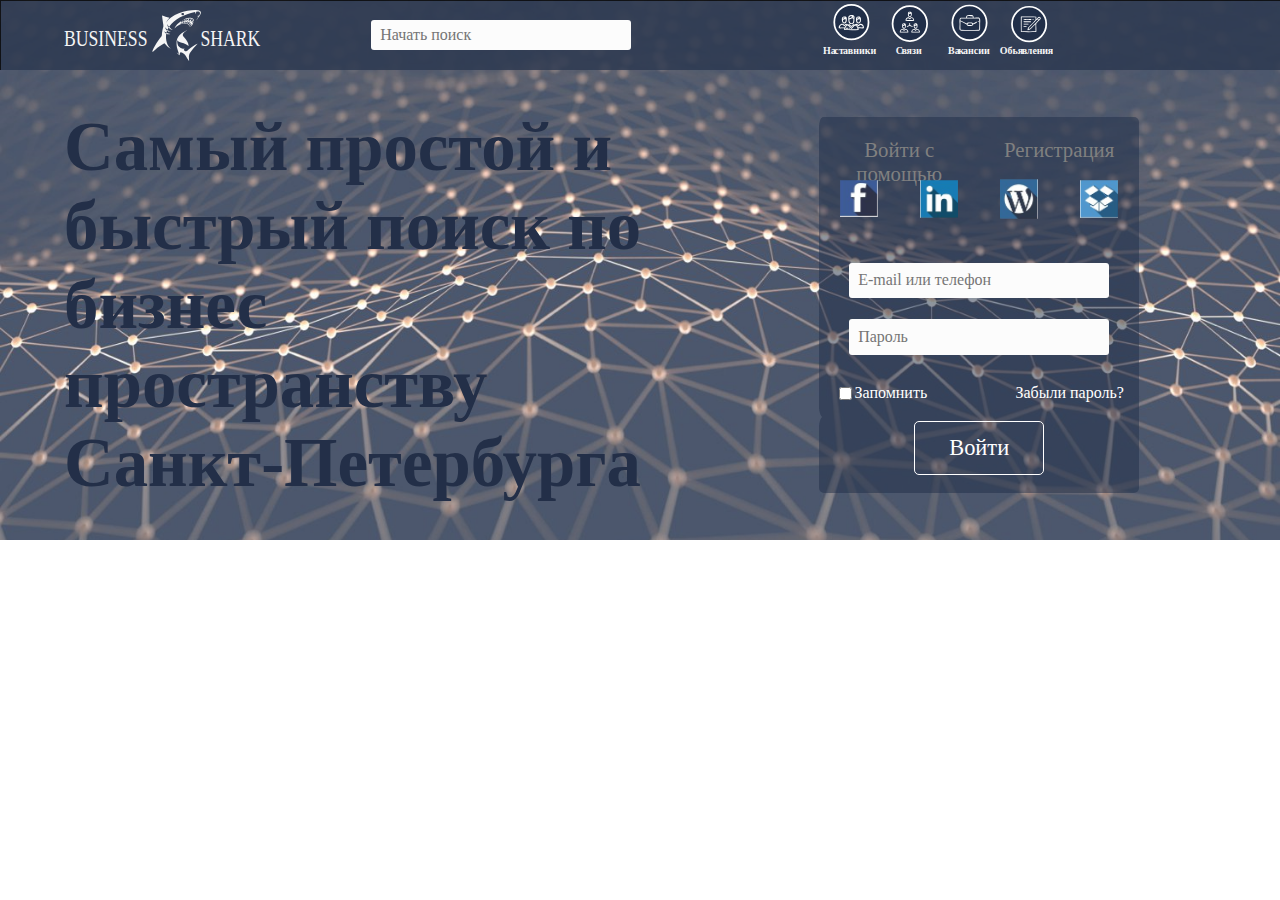
==== bizakula/index.html @ 7b427bce "biz setup" ====
<html>
    <head>
        <meta name="viewport" content="width=device-width, initial-scale=1.0">
	    <meta charset="utf-8">
        <link rel="stylesheet" type="text/css" href="css/index.css">
    </head>
    <body>
        <header>
            <nav>
                <img src="img/logo.svg" class="logo"> 
                <input placeholder="Начать поиск">
                <div class="buttons"></div>
            </nav>
            <div class="top_auth_and_text">
                <h1>Самый простой и быстрый поиск по бизнес пространству Санкт-Петербурга</h1>
                <div class="auth">
                    <div class="auth_top_selectors"><p>Войти с помощью</p><p>Регистрация</p></div>
                    <div class="social">
                        <img src="img/fb.svg">
                        <img src="img/ln.svg">
                        <img src="img/w.svg">
                        <img src="img/box.svg">
                    </div>
                    <div class="input_block">
                        <input placeholder="E-mail или телефон">
                        <input placeholder="Пароль" type="password">
                    </div>
                    <div class="log_settings">
                        <div class="input_remember">
                            <input type="checkbox">
                            <p>Запомнить</p>
                        </div>
                        <a href="#">Забыли пароль?</a>
                    </div>
                    <div class="access_button">
                        <div><p>Войти</p></div>
                    </div>
                </div>
            </div>
        </header>
    </body>
</html>
---- bizakula/css/index.css ----
body
{
    padding: 0;
    margin: 0;
}
header
{
    width: 100%;
    height: 60%;
    background-image: url(../img/top_1.png);
    background-repeat: no-repeat;
    background-size: cover;
}
nav
{
    height: 13%;
     align-items: center;
    background-image: url(../img/overlay.png);
   
    display: flex;
    flex-direction: row;
    
}
.auth_top_selectors
{
    height: 10%;
    display: flex;
    flex-direction: row;
}
.auth_top_selectors p
{
    width: 50%;
    color: gray;
    font-size: 1.3em;
    text-align: center;
    transition: 0.3s linear;
    cursor: pointer;
}
.auth_top_selectors p:hover
{
    color: white;
}
.top_auth_and_text
{
    height: 87%;
    display: flex;
    flex-direction: column;
    align-items: center;
    flex-direction: row;
    
    
}
.top_auth_and_text h1
{
    width: 50%;
   margin-left: 5%;
   
    font-size: 4.3em;
    color: #232F48;
    margin-left:%;
}
.auth
{
    margin-left: 9%;
    width: 25%;
    height: 80%;
    background-image: url(../img/auth_overlay.png);
    border-radius: 5px;
    display: flex;
    flex-direction: column;
}
.input_block
{
    margin-top: 5%;
    width: 100%;
    height: 30%;
    display: flex;
    flex-direction: column;
    align-items: center;
    justify-content:space-around;
}
.access_button div
{
    width: 40%;
    height: 80%;
    border: 1px solid white;
    border-radius: 5px;
    display: flex;
    flex-direction: column;
    justify-content: center;
    transition: 0.2s linear;
    cursor: pointer;
    
}

.access_button div:hover
{
    background-color: #2b374f;
}
.access_button div p
{
    color: white;
    text-align: center;
    font-size: 1.4em;
}
.log_settings
{
    width: 100%;
    height: 15%;
    display: flex;
    flex-direction: row;
    align-items: center;
    justify-content: space-around;
}
.access_button
{
    width: 100%;
    height: 17%;
    display: flex;
    flex-direction: column;
    align-items: center;
}
.log_settings a
{
    margin-left: 18%;
    color: white;
    outline: none;
    text-decoration: none;
}
.input_remember p
{
    color: white;
}
.input_remember
{
     display: flex;
    flex-direction: row;
    align-items: center;
}
.input_block input
{
     width: 80%;
    height: 30%;
    border-radius: 10px;
    outline: none;
    align-self: center;
    color: white;
    
    text-indent: 7px;
  -webkit-box-sizing: content-box;
  -moz-box-sizing: content-box;
  border:none;
    display: flex;
    align-items: center;
  -webkit-border-radius: 3px;
  border-radius: 3px;
  font: normal 16px/normal "Times New Roman", Times, serif;
  color: black;
  -o-text-overflow: clip;
  text-overflow: clip;
  background: rgba(252,252,252,1);
  -webkit-transition: all 200ms cubic-bezier(0.42, 0, 0.58, 1);
  -moz-transition: all 200ms cubic-bezier(0.42, 0, 0.58, 1);
  -o-transition: all 200ms cubic-bezier(0.42, 0, 0.58, 1);
  transition: all 200ms cubic-bezier(0.42, 0, 0.58, 1);
}
.logo
{
    width: 16%;
    height: 90%;
    margin-left: 5%;
}
nav input
{
    margin-left: 8%;
    width: 20%;
    height: 40%;
    border-radius: 10px;
    outline: none;
    align-self: center;
    color: white;
    
    text-indent: 7px;
  -webkit-box-sizing: content-box;
  -moz-box-sizing: content-box;
  border:none;
    display: flex;
    align-items: center;
  -webkit-border-radius: 3px;
  border-radius: 3px;
  font: normal 16px/normal "Times New Roman", Times, serif;
  color: black;
  -o-text-overflow: clip;
  text-overflow: clip;
  background: rgba(252,252,252,1);
  -webkit-transition: all 200ms cubic-bezier(0.42, 0, 0.58, 1);
  -moz-transition: all 200ms cubic-bezier(0.42, 0, 0.58, 1);
  -o-transition: all 200ms cubic-bezier(0.42, 0, 0.58, 1);
  transition: all 200ms cubic-bezier(0.42, 0, 0.58, 1);
}
.buttons
{   
    margin-left: 15%;
    background-repeat: no-repeat;
    width: 18%;
    height: 90%;
    background-image: url(../img/buttons.svg);
}
.social
{
    width: 100%;
    margin-top: 2%;
    height: 20%;
    display: flex;
    align-items: center;
    justify-content: space-around;;
}
.social img
{
  align-self: auto;
    width: 12%;
}
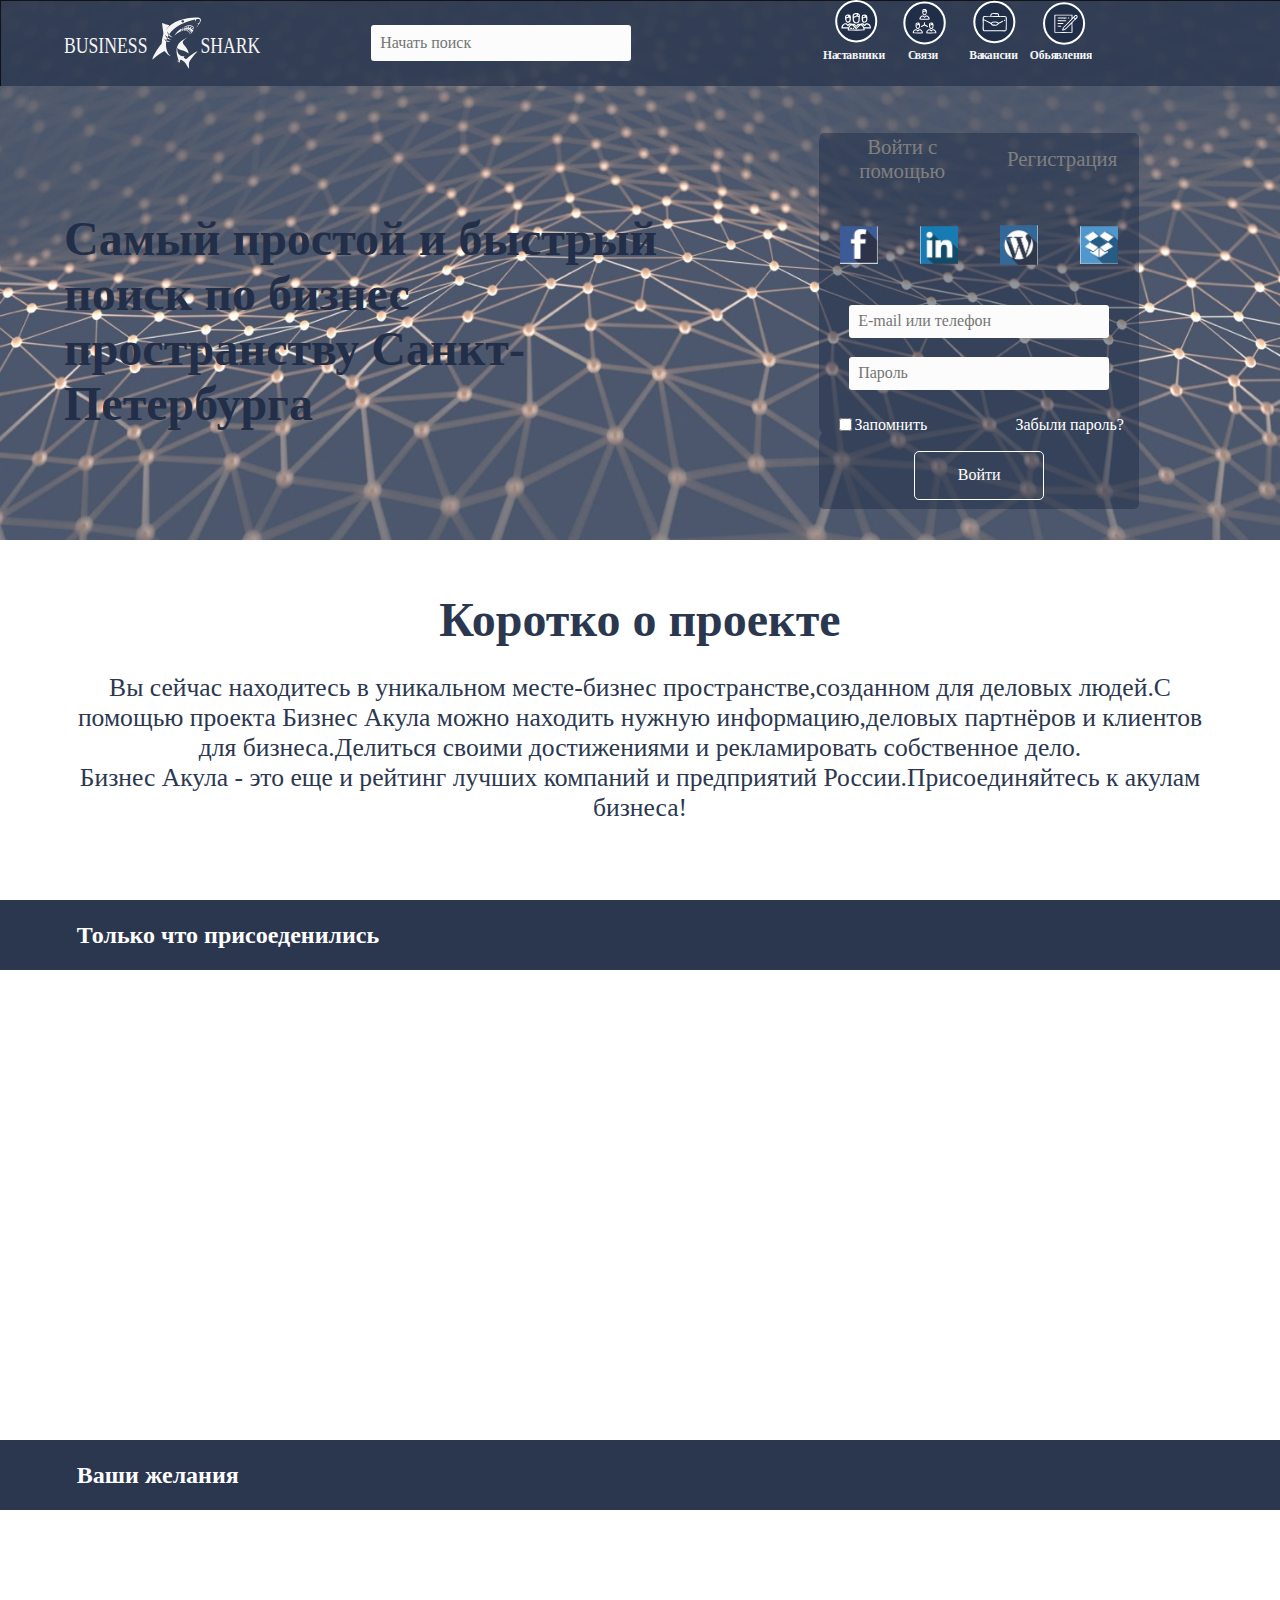
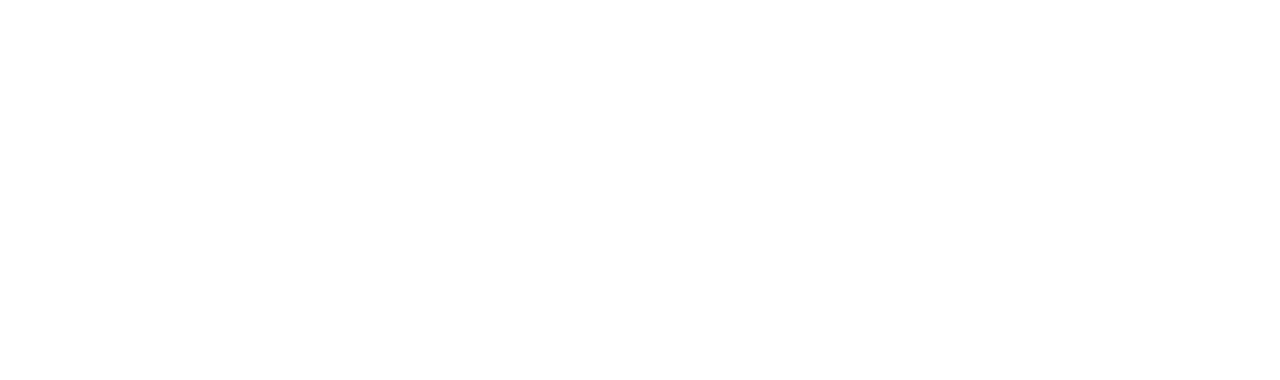
==== commit da6e5a65: "1" ====
--- a/bizakula/index.html
+++ b/bizakula/index.html
@@ -3,6 +3,12 @@
         <meta name="viewport" content="width=device-width, initial-scale=1.0">
 	    <meta charset="utf-8">
         <link rel="stylesheet" type="text/css" href="css/index.css">
+       <link rel="stylesheet" type="text/css" href="css/media/media-index.css">
+         <script
+  src="https://code.jquery.com/jquery-1.8.3.min.js"
+  integrity="sha256-YcbK69I5IXQftf/mYD8WY0/KmEDCv1asggHpJk1trM8="
+  crossorigin="anonymous"></script>
+          <script type="text/javascript" src="js/include.js"></script>
     </head>
     <body>
         <header>
@@ -14,7 +20,7 @@
             <div class="top_auth_and_text">
                 <h1>Самый простой и быстрый поиск по бизнес пространству Санкт-Петербурга</h1>
                 <div class="auth">
-                    <div class="auth_top_selectors"><p>Войти с помощью</p><p>Регистрация</p></div>
+                    <div class="auth_top_selectors"><div><p>Войти с помощью</p></div><div><p>Регистрация</p></div></div>
                     <div class="social">
                         <img src="img/fb.svg">
                         <img src="img/ln.svg">
@@ -38,5 +44,39 @@
                 </div>
             </div>
         </header>
+        <div class="shortcast">
+            <h2>Коротко о проекте</h2>
+            <p>Вы сейчас находитесь в уникальном месте-бизнес пространстве,созданном для деловых людей.С помощью проекта Бизнес Акула можно находить нужную информацию,деловых партнёров и клиентов для бизнеса.Делиться своими достижениями и рекламировать собственное дело.<br>Бизнес Акула - это еще и рейтинг лучших компаний и предприятий России.Присоединяйтесь к акулам бизнеса!</p>
+        </div>
+        <div class="obj_bar">
+            <div class="top_info">
+                <h3>Только что присоеденились</h3>
+            </div>
+            <div class="carousel">
+                <div>
+                </div>
+                 <div>
+                </div>
+                 <div>
+                </div>
+                 <div>
+                </div>
+            </div>
+        </div>
+        <div class="obj_bar">
+            <div class="top_info">
+                <h3>Ваши желания</h3>
+            </div>
+            <div class="carousel">
+                <div>
+                </div>
+                 <div>
+                </div>
+                 <div>
+                </div>
+                 <div>
+                </div>
+            </div>
+        </div>
     </body>
 </html>--- a/bizakula/css/index.css
+++ b/bizakula/css/index.css
@@ -13,7 +13,7 @@
 }
 nav
 {
-    height: 13%;
+    height: 16%;
      align-items: center;
     background-image: url(../img/overlay.png);
    
@@ -23,13 +23,21 @@
 }
 .auth_top_selectors
 {
-    height: 10%;
-    display: flex;
-    flex-direction: row;
+    height: 15%;
+    display: flex;
+    flex-direction: row;
+    margin-bottom: 6%;
+}
+.auth_top_selectors div
+{
+    width: 100%;
+    height: 100%;
+    overflow: hidden;
 }
 .auth_top_selectors p
 {
-    width: 50%;
+    width: 100%;
+    height: 100%;
     color: gray;
     font-size: 1.3em;
     text-align: center;
@@ -53,8 +61,7 @@
 .top_auth_and_text h1
 {
     width: 50%;
-   margin-left: 5%;
-   
+   margin-left: 6%;
     font-size: 4.3em;
     color: #232F48;
     margin-left:%;
@@ -200,10 +207,10 @@
 }
 .buttons
 {   
-    margin-left: 15%;
+    margin-left: 16%;
     background-repeat: no-repeat;
-    width: 18%;
-    height: 90%;
+    width: 21%;
+    height: 100%;
     background-image: url(../img/buttons.svg);
 }
 .social
@@ -220,4 +227,70 @@
   align-self: auto;
     width: 12%;
 }
-
+.shortcast
+{
+    width: 100%;
+    height: 40%;
+    display: flex;
+    flex-direction: column;
+    justify-content: center;
+    align-items: center;
+}
+.shortcast h2
+{
+   color: #2b374f;
+    font-size: 3em;
+    margin: 0;
+}
+.shortcast p
+{
+    width: 90%;
+    text-align: center;
+     color: #2b374f;
+    font-size: 1.6em;
+}
+.obj_bar
+{
+    width: 100%;
+    height: 60%;
+    
+}
+.top_info
+{
+    width: 100%;
+    height: 13%;
+    background-color: #2b374f;
+}
+.top_info h3
+{
+    margin: 0;
+    padding: 0;
+    width: 25%;
+    height: 100%;
+    display: flex;
+    
+    align-items: center;
+    text-align: left;
+    margin-left: 6%;
+    font-size: 1.5em;
+    color: white;
+}
+.carousel
+{
+    width: 100%;
+    height: 87%;
+    display: flex;
+    flex-direction: row;
+    justify-content: space-around;;
+    align-items: center;
+}
+.carousel div
+{
+    width: 20%;
+    height: 74.7%;
+ 
+    border-radius: 50%;
+    background-image: url(../img/x_f4a7f212.jpg);
+    background-position: center;
+    background-size: cover;
+}--- a/bizakula/css/media/media-index.css
+++ b/bizakula/css/media/media-index.css
@@ -0,0 +1,35 @@
+@media screen and (max-width: 1366px) 
+{
+    .top_auth_and_text h1
+    {
+     width: 50%;
+     margin-left: 5%;
+   
+    font-size: 3em;
+    color:#232F48;
+    }
+   .access_button div p
+    {
+       
+        font-size: 1em;
+    }
+    .carousel div
+    {
+        width: 20%;
+        height: 78%;
+    }
+    .auth_top_selectors div p
+    {
+        margin: 0;
+        padding: 0;
+        padding-left: 3px;
+        display: flex;
+        justify-content: center;
+        align-items: center;
+        cursor: pointer;
+    }
+    .buttons
+    { 
+        margin-left: 15%;
+    }
+}
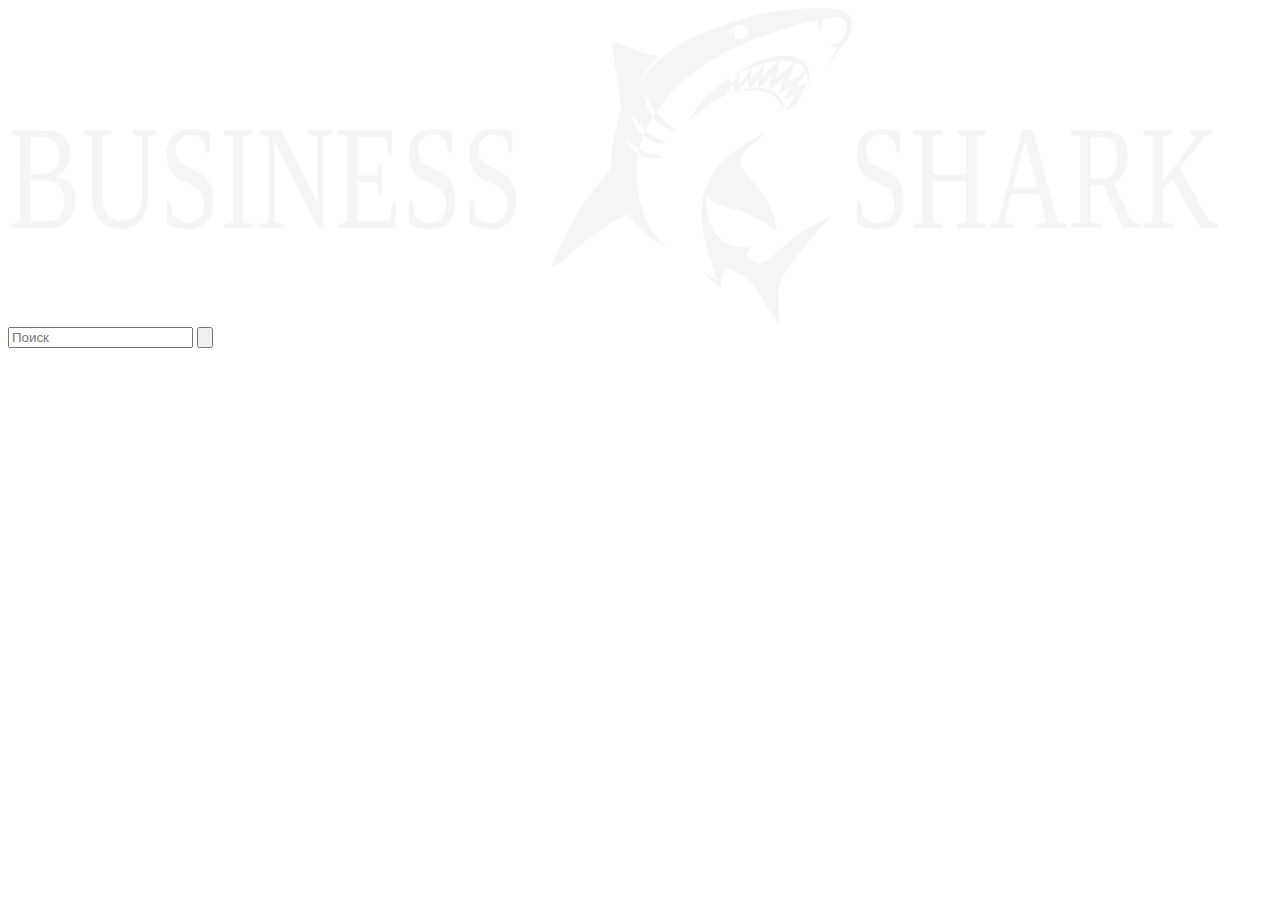
==== commit 3229d979: "biz" ====
--- a/bizakula/index.html
+++ b/bizakula/index.html
@@ -1,82 +1,30 @@
-<html>
-    <head>
-        <meta name="viewport" content="width=device-width, initial-scale=1.0">
-	    <meta charset="utf-8">
-        <link rel="stylesheet" type="text/css" href="css/index.css">
-       <link rel="stylesheet" type="text/css" href="css/media/media-index.css">
-         <script
-  src="https://code.jquery.com/jquery-1.8.3.min.js"
-  integrity="sha256-YcbK69I5IXQftf/mYD8WY0/KmEDCv1asggHpJk1trM8="
-  crossorigin="anonymous"></script>
-          <script type="text/javascript" src="js/include.js"></script>
-    </head>
-    <body>
-        <header>
-            <nav>
-                <img src="img/logo.svg" class="logo"> 
-                <input placeholder="Начать поиск">
-                <div class="buttons"></div>
-            </nav>
-            <div class="top_auth_and_text">
-                <h1>Самый простой и быстрый поиск по бизнес пространству Санкт-Петербурга</h1>
-                <div class="auth">
-                    <div class="auth_top_selectors"><div><p>Войти с помощью</p></div><div><p>Регистрация</p></div></div>
-                    <div class="social">
-                        <img src="img/fb.svg">
-                        <img src="img/ln.svg">
-                        <img src="img/w.svg">
-                        <img src="img/box.svg">
-                    </div>
-                    <div class="input_block">
-                        <input placeholder="E-mail или телефон">
-                        <input placeholder="Пароль" type="password">
-                    </div>
-                    <div class="log_settings">
-                        <div class="input_remember">
-                            <input type="checkbox">
-                            <p>Запомнить</p>
-                        </div>
-                        <a href="#">Забыли пароль?</a>
-                    </div>
-                    <div class="access_button">
-                        <div><p>Войти</p></div>
-                    </div>
-                </div>
-            </div>
-        </header>
-        <div class="shortcast">
-            <h2>Коротко о проекте</h2>
-            <p>Вы сейчас находитесь в уникальном месте-бизнес пространстве,созданном для деловых людей.С помощью проекта Бизнес Акула можно находить нужную информацию,деловых партнёров и клиентов для бизнеса.Делиться своими достижениями и рекламировать собственное дело.<br>Бизнес Акула - это еще и рейтинг лучших компаний и предприятий России.Присоединяйтесь к акулам бизнеса!</p>
-        </div>
-        <div class="obj_bar">
-            <div class="top_info">
-                <h3>Только что присоеденились</h3>
-            </div>
-            <div class="carousel">
-                <div>
-                </div>
-                 <div>
-                </div>
-                 <div>
-                </div>
-                 <div>
-                </div>
-            </div>
-        </div>
-        <div class="obj_bar">
-            <div class="top_info">
-                <h3>Ваши желания</h3>
-            </div>
-            <div class="carousel">
-                <div>
-                </div>
-                 <div>
-                </div>
-                 <div>
-                </div>
-                 <div>
-                </div>
-            </div>
-        </div>
-    </body>
+<!DOCTYPE html>
+<html lang="en">
+
+<head>
+    <meta charset="utf-8">
+    <meta http-equiv="X-UA-Compatible" content="IE=edge">
+    <meta name="viewport" content="width=device-width, initial-scale=1">
+    <title>Бизнес Акула</title>
+
+    <link href="/css/head.css" rel="stylesheet" crossorigin="anonymous">
+    <link href="/css/index.css" rel="stylesheet" crossorigin="anonymous">
+
+</head>
+
+<body>
+    <header class="nav">
+        <img class="logo" src="content/logo_white.svg" >
+        <form class="search-form" id="head_search_form">
+                <input class="search" placeholder="Поиск" id="s" />
+             <input type="submit" class="search_button" value="" id="s_b">
+        </form>
+    </header>
+
+
+
+    <script src="https://ajax.googleapis.com/ajax/libs/jquery/1.12.4/jquery.min.js"></script>
+      <script src="/js/search.js"></script>
+</body>
+
 </html>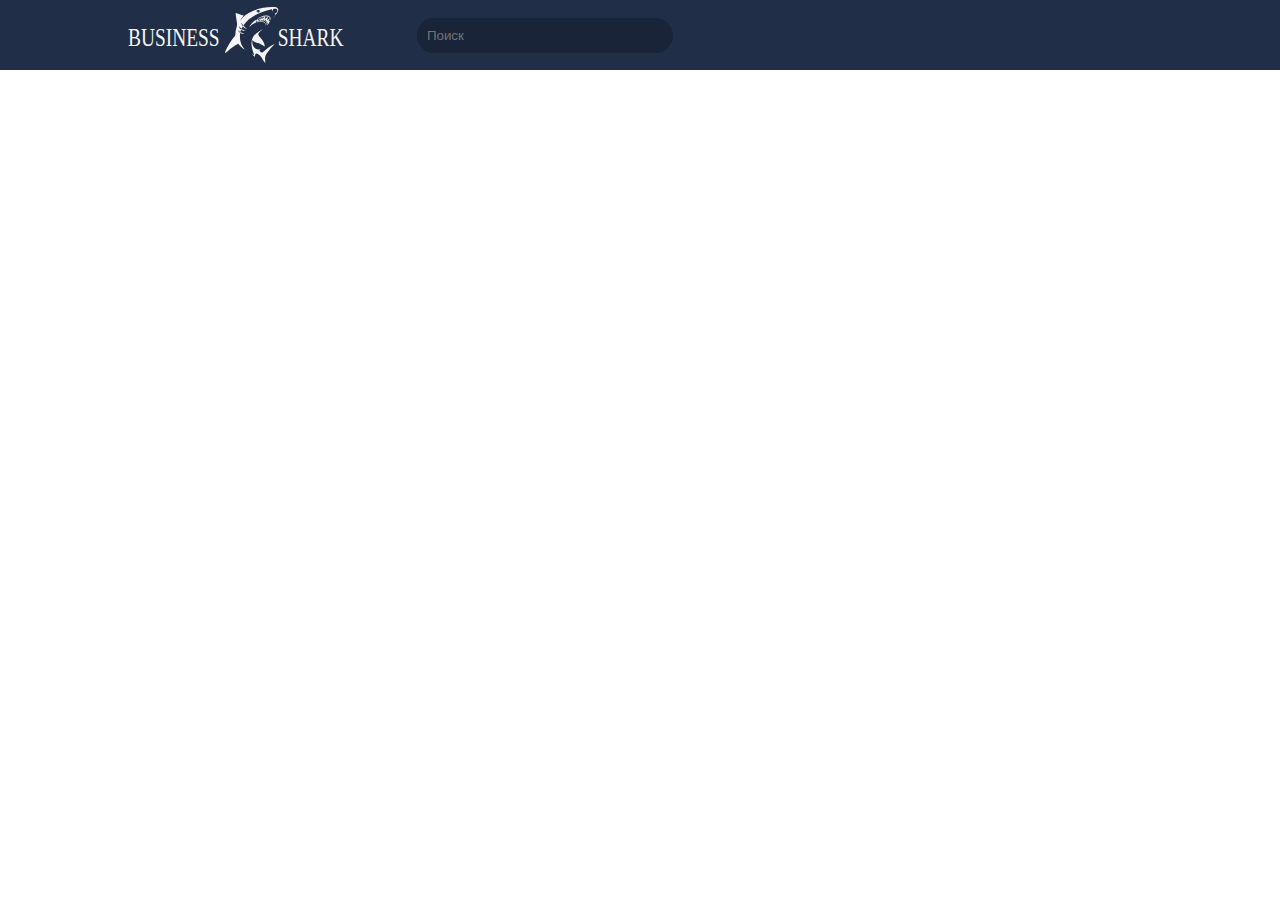
==== commit cb534504: "1" ====
--- a/bizakula/index.html
+++ b/bizakula/index.html
@@ -7,8 +7,8 @@
     <meta name="viewport" content="width=device-width, initial-scale=1">
     <title>Бизнес Акула</title>
 
-    <link href="/css/head.css" rel="stylesheet" crossorigin="anonymous">
-    <link href="/css/index.css" rel="stylesheet" crossorigin="anonymous">
+    <link href="css/head.css" rel="stylesheet" crossorigin="anonymous">
+    <link href="css/index.css" rel="stylesheet" crossorigin="anonymous">
 
 </head>
 
@@ -20,7 +20,8 @@
              <input type="submit" class="search_button" value="" id="s_b">
         </form>
     </header>
-
+    <div class="pre_cont"> 
+    </div>
 
 
     <script src="https://ajax.googleapis.com/ajax/libs/jquery/1.12.4/jquery.min.js"></script>
--- a/bizakula/css/head.css
+++ b/bizakula/css/head.css
@@ -0,0 +1,60 @@
+.nav
+{
+    height: 70px;
+    background-color: #202e48;
+    display: flex;
+    align-items: center;
+}
+.logo
+{
+   height: 80%;
+    margin-left: 10%;
+    margin-right: 5%;
+}  
+
+.search-form
+{
+    transition: 0.2s;
+     outline: none;
+    width: 20%;
+    height: 50%;
+    border-radius: 30px;
+    display: flex;
+    flex-direction: row;
+    align-items: center;
+    position: relative;
+    background-color:#192438;
+}
+
+.search
+{
+    background:#192438;
+    color:#202e48;
+    height: 100%;
+    border-bottom-left-radius: 30px;
+     border-top-left-radius: 30px;
+    outline: none;
+    border: none;
+    width: 80%;
+     transition: 0.2s;
+     text-indent: 10px;
+  -o-text-overflow: clip;
+  text-overflow: clip;
+}
+.search_button
+{
+    
+     background:url('/content/search_1.svg');
+    background-repeat: no-repeat;
+    background-size: contain;
+    border: none;
+     outline: none;
+    position: absolute;
+    
+    right: 20px;
+    width: 25px;
+    height: 25px;
+    cursor: pointer;
+    z-index: 2;
+    
+}--- a/bizakula/css/index.css
+++ b/bizakula/css/index.css
@@ -0,0 +1,5 @@
+*
+{
+    margin: 0;
+    padding: 0;
+}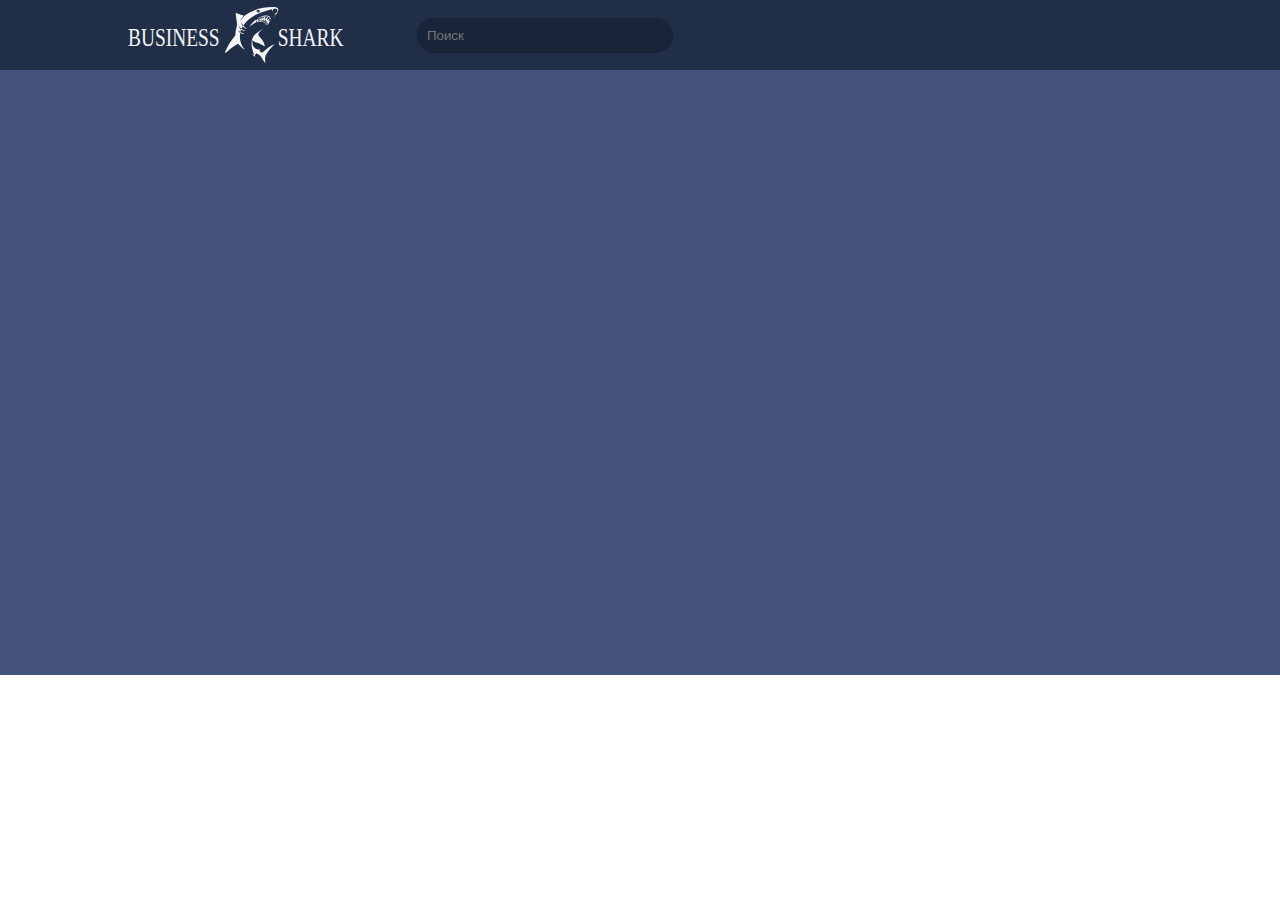
==== commit 75da5872: "314" ====
--- a/bizakula/index.html
+++ b/bizakula/index.html
@@ -7,8 +7,8 @@
     <meta name="viewport" content="width=device-width, initial-scale=1">
     <title>Бизнес Акула</title>
 
-    <link href="css/head.css" rel="stylesheet" crossorigin="anonymous">
-    <link href="css/index.css" rel="stylesheet" crossorigin="anonymous">
+    <link href="css/head.css" rel="stylesheet" type="text/css">
+    <link href="css/index.css" rel="stylesheet" type="text/css">
 
 </head>
 
@@ -24,8 +24,12 @@
     </div>
 
 
-    <script src="https://ajax.googleapis.com/ajax/libs/jquery/1.12.4/jquery.min.js"></script>
-      <script src="/js/search.js"></script>
+    <script
+  src="https://code.jquery.com/jquery-1.8.3.min.js"
+  integrity="sha256-YcbK69I5IXQftf/mYD8WY0/KmEDCv1asggHpJk1trM8="
+  crossorigin="anonymous"></script>
+      <script src="js/search.js"></script>
+    
 </body>
 
 </html>--- a/bizakula/css/head.css
+++ b/bizakula/css/head.css
@@ -1,3 +1,8 @@
+header
+{
+    position: fixed;
+    width: 100%;
+}
 .nav
 {
     height: 70px;
@@ -11,7 +16,6 @@
     margin-left: 10%;
     margin-right: 5%;
 }  
-
 .search-form
 {
     transition: 0.2s;
@@ -25,7 +29,6 @@
     position: relative;
     background-color:#192438;
 }
-
 .search
 {
     background:#192438;
@@ -44,7 +47,7 @@
 .search_button
 {
     
-     background:url('/content/search_1.svg');
+     background:url('content/search_1.svg');
     background-repeat: no-repeat;
     background-size: contain;
     border: none;
--- a/bizakula/css/index.css
+++ b/bizakula/css/index.css
@@ -2,4 +2,10 @@
 {
     margin: 0;
     padding: 0;
-}+}
+.pre_cont
+{
+    background-color: #46547d;
+    height: 75vh;
+    
+}
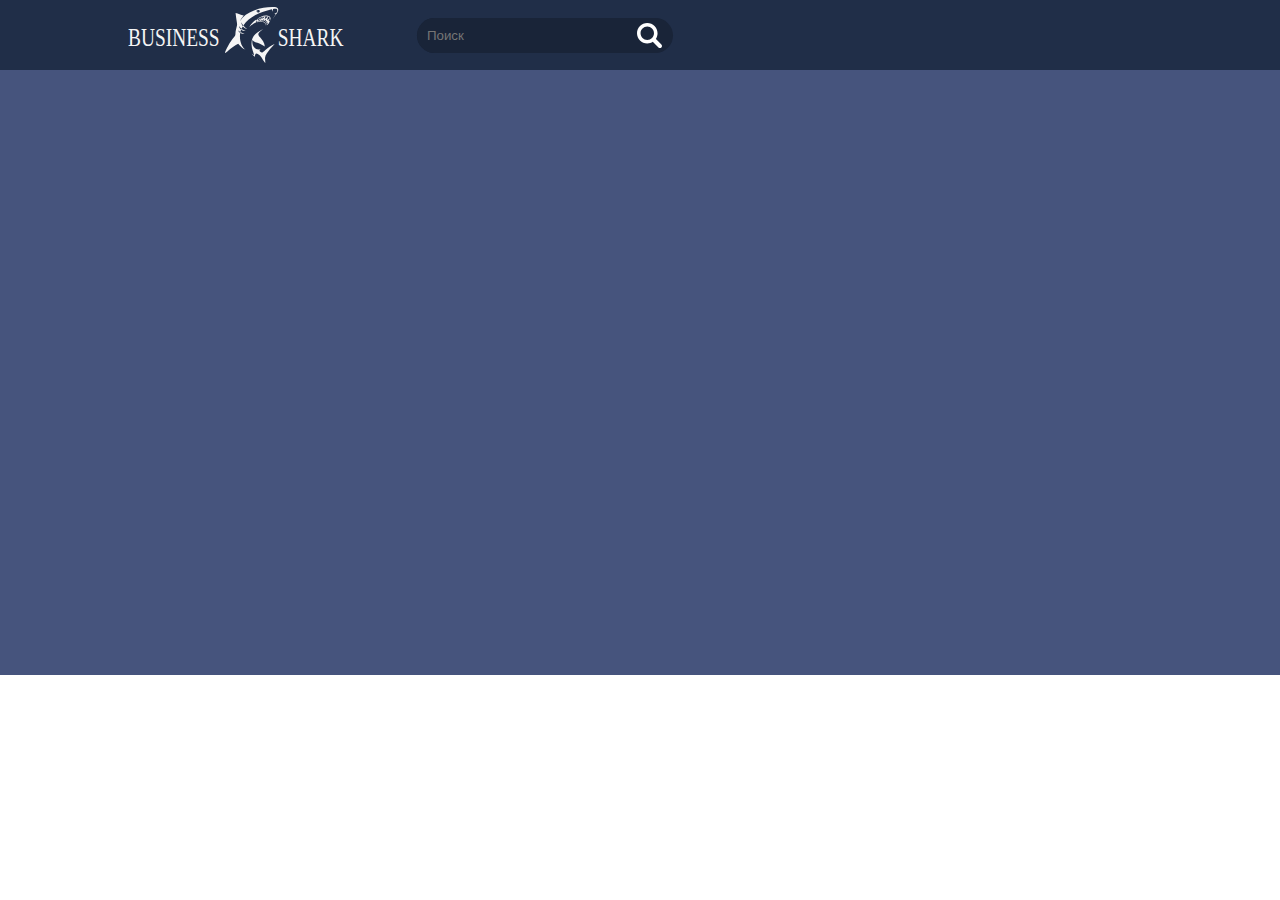
==== commit a4ea2ee8: "12" ====
--- a/bizakula/index.html
+++ b/bizakula/index.html
@@ -20,15 +20,16 @@
              <input type="submit" class="search_button" value="" id="s_b">
         </form>
     </header>
-    <div class="pre_cont"> 
+    <div class="pre_cont" id="particles-js"> 
     </div>
 
 
     <script
   src="https://code.jquery.com/jquery-1.8.3.min.js"
   integrity="sha256-YcbK69I5IXQftf/mYD8WY0/KmEDCv1asggHpJk1trM8="
-  crossorigin="anonymous"></script>
-      <script src="js/search.js"></script>
+  crossorigin="anonymous" defer></script>
+      <script src="/bizakula/js/search.js" defer></script>
+      <script src="/bizakula/js/particles/particles.min.js" defer></script>
     
 </body>
 
--- a/bizakula/css/head.css
+++ b/bizakula/css/head.css
@@ -38,7 +38,7 @@
      border-top-left-radius: 30px;
     outline: none;
     border: none;
-    width: 80%;
+    width: 86%;
      transition: 0.2s;
      text-indent: 10px;
   -o-text-overflow: clip;
@@ -52,9 +52,7 @@
     background-size: contain;
     border: none;
      outline: none;
-    position: absolute;
-    
-    right: 20px;
+   
     width: 25px;
     height: 25px;
     cursor: pointer;
